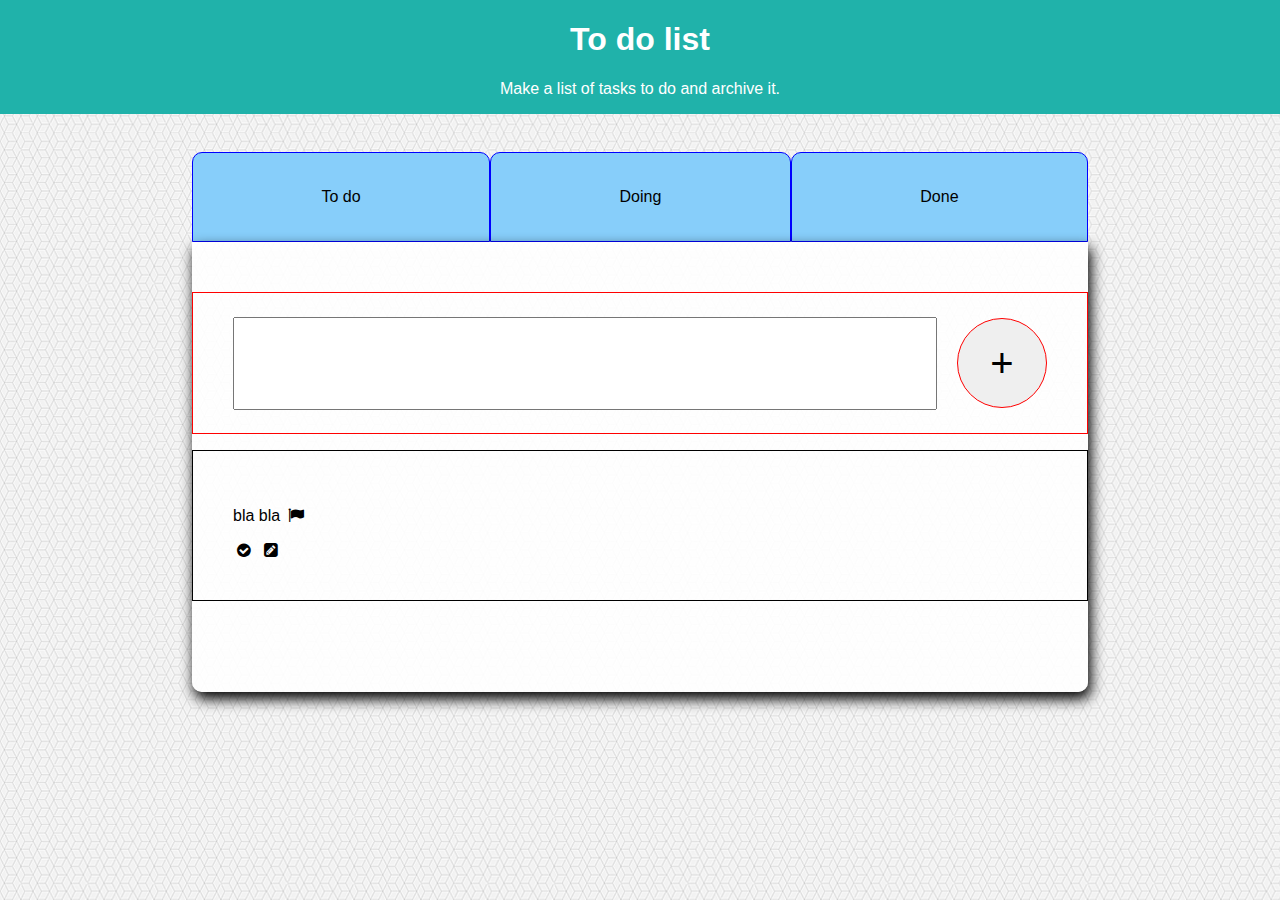
==== index.html @ b2c864e4 "Stworzenie struktury, interfejsu, dodanie funkcji dodawania oraz usuwania zadań" ====
<!DOCTYPE html>
<html>
<head>
    <meta charset="utf-8" />
    <meta http-equiv="X-UA-Compatible" content="IE=edge">
    <title>Todo List | Tasks to do and have done</title>
    <meta name="viewport" content="width=device-width, initial-scale=1">
    <link rel="stylesheet" type="text/css" media="screen" href="normalize.css" />
    <link rel="stylesheet" type="text/css" href="fontello/css/fontello.css">
    <link rel="stylesheet" type="text/css" media="screen" href="main.css" />
    
</head>
<body>
    <header>
        <div id="page-title">
            <h1>To do list</h1>
        </div>
        <div id="page-subtitle">
            <p>Make a list of tasks to do and archive it.</p>
        </div>
    </header>
    <nav>
        <div id="time-buttons">
            
            <button>To do</button>
            <button>Doing</button>   
            <button>Done</button>
            
        </div>
    </nav>
    
    <main>
        <section id="add-task-section">        
            <textarea name="task-text" id="task-textarea" cols="30" rows="3"></textarea>
            <button id="add-task-btn" class="round-button" onclick="addTask()">
                    <span>&#43;</span>
            </button>
            
        </section>
        <ul id="list-of-tasks">
                <p>bla bla
                        <span><i class="icon-flag"></i></span>
                </p>
            
            <i class="icon-ok-circled" ></i>
            <i class="icon-pencil-squared"></i>
            
            
        </ul>
    </main>
    <footer></footer>

    <script src="todo.js"></script>
</body>
</html>
---- fontello/css/fontello.css ----
@font-face {
  font-family: 'fontello';
  src: url('../font/fontello.eot?96360841');
  src: url('../font/fontello.eot?96360841#iefix') format('embedded-opentype'),
       url('../font/fontello.woff2?96360841') format('woff2'),
       url('../font/fontello.woff?96360841') format('woff'),
       url('../font/fontello.ttf?96360841') format('truetype'),
       url('../font/fontello.svg?96360841#fontello') format('svg');
  font-weight: normal;
  font-style: normal;
}
/* Chrome hack: SVG is rendered more smooth in Windozze. 100% magic, uncomment if you need it. */
/* Note, that will break hinting! In other OS-es font will be not as sharp as it could be */
/*
@media screen and (-webkit-min-device-pixel-ratio:0) {
  @font-face {
    font-family: 'fontello';
    src: url('../font/fontello.svg?96360841#fontello') format('svg');
  }
}
*/
 
 [class^="icon-"]:before, [class*=" icon-"]:before {
  font-family: "fontello";
  font-style: normal;
  font-weight: normal;
  speak: none;
 
  display: inline-block;
  text-decoration: inherit;
  width: 1em;
  margin-right: .2em;
  text-align: center;
  /* opacity: .8; */
 
  /* For safety - reset parent styles, that can break glyph codes*/
  font-variant: normal;
  text-transform: none;
 
  /* fix buttons height, for twitter bootstrap */
  line-height: 1em;
 
  /* Animation center compensation - margins should be symmetric */
  /* remove if not needed */
  margin-left: .2em;
 
  /* you can be more comfortable with increased icons size */
  /* font-size: 120%; */
 
  /* Font smoothing. That was taken from TWBS */
  -webkit-font-smoothing: antialiased;
  -moz-osx-font-smoothing: grayscale;
 
  /* Uncomment for 3D effect */
  /* text-shadow: 1px 1px 1px rgba(127, 127, 127, 0.3); */
}
 
.icon-flag:before { content: '\e800'; } /* '' */
.icon-ok-circled:before { content: '\e802'; } /* '' */
.icon-pencil-squared:before { content: '\f14b'; } /* '' */
.icon-trash:before { content: '\f1f8'; } /* '' */
---- main.css ----
body {
    background-image: url("geometric_background.png");
    display: flex;
    flex-direction: column;
    align-items: center;
    font-family: 'Trebuchet MS', 'Lucida Sans Unicode', 'Lucida Grande', 'Lucida Sans', Arial, sans-serif; 
}

header {
    text-align: center;
    width: 100%;
    background-color: lightseagreen;
    color: white;
}

nav {
    display: flex;
    justify-content: center;
    margin-top: 3%;
    width: 70%;
    height: 90px;
}

nav #time-buttons {
    display: flex;
    width: 100%;
    
}

nav button {
    flex-grow: 1;
    border-radius: 10px 10px 0 0;
    background-color:lightskyblue;
    border: 1px solid blue;
}

nav button:focus {
    outline: 0;
    box-shadow: 0 0 3pt 2pt blue;
}


main {
    width: 70%;
    min-height: 50vh;
    background-color: rgba(255, 255, 255, 0.9);    
    margin-bottom: 30px;
    border-radius: 0 0 10px 10px;
    box-shadow: 2pt 5pt 10pt 0.1pt black;
}

main ul {
    list-style-type: none;
    padding: 40px;
    border: 1px solid black;
}


#add-task-section {
    display:flex;
    align-items: center;
    justify-content: center;
    height: 100px;
    margin-top: 50px;
    padding: 20px;
    border: 1px solid red;
}


#task-textarea {
    margin-right: 20px;
    margin-left: 20px;
    font-size: 25px;
    flex-grow: 1;
    resize: none;
}

#add-task-btn {
    font-size: 40px;
    margin-right: 20px;
}

.round-button {
    display:block;
    height: 90px;
    width: 90px;
    border-radius: 50%;
    border: 1px solid red;
  }

.round-button:focus {
    outline: 0;
    box-shadow: 0 0 3pt 2pt blue;
  }

button:focus {
    
}

.task {
    background-color: white;
    min-height: 100px;
    margin-top: 40px;
    border: 1px solid black;
    flex-grow: 1;
}

.icons {
    display: flex;
    align-items: center;
    justify-content: space-around;
    flex-wrap: wrap;
    background-color: white;
    min-height: 100px;
    min-width: 90px;
    margin-top: 40px;
    margin-right: 90px;
    border: 1px solid black;
}

.big-icon {
    font-size: 35px;
}

.task-container {
    display: flex;
}

.icon-trash:hover {
    color: red;
}

.icon-ok-circled:hover {
    color: lime;
}

.icon-pencil-squared:hover {
    color: lightskyblue;
}

.icon-flag:hover {
    color: lightgrey;
}
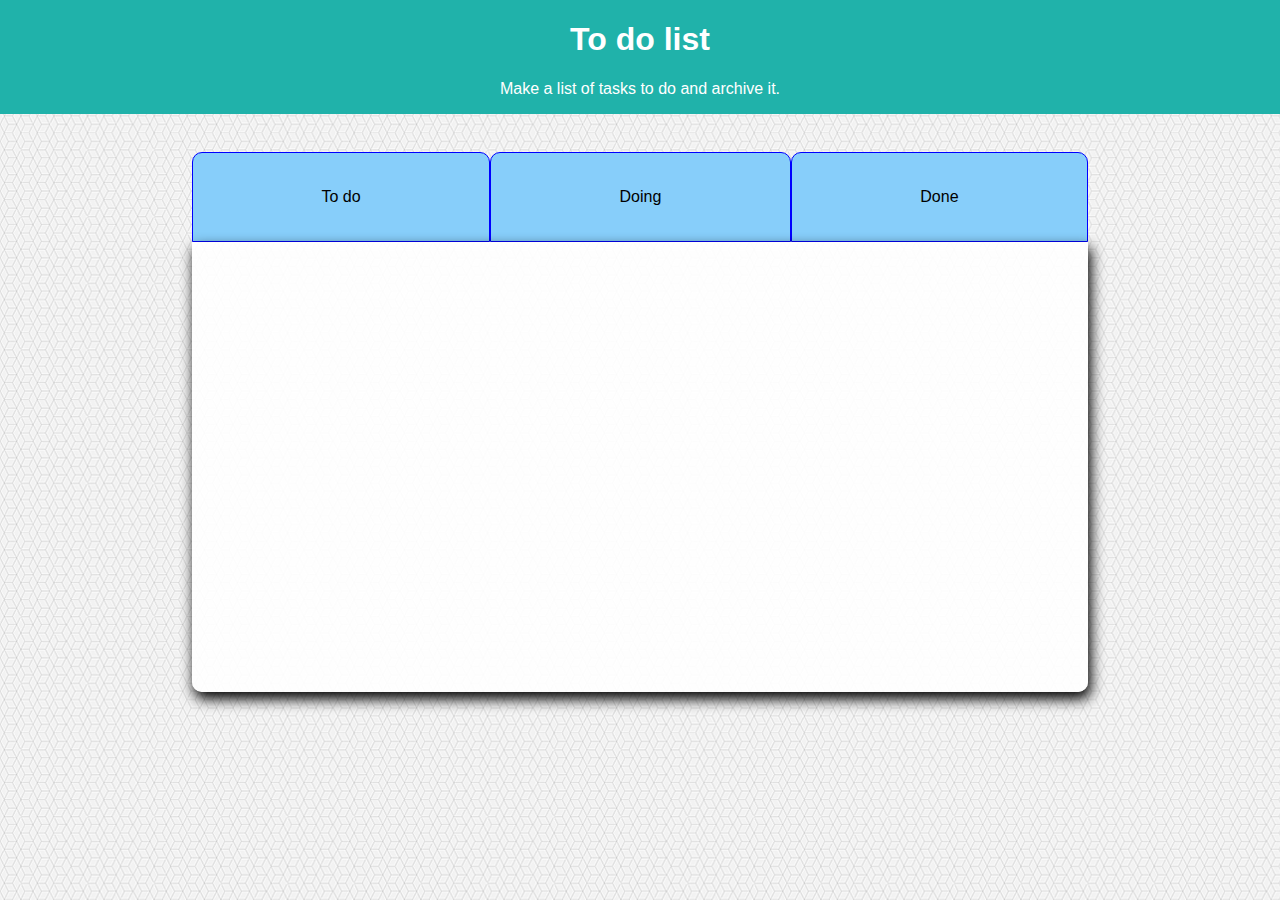
==== commit d7872d10: "Wykorzystanie XMLHttpRequest(AJAX) do przelaczania zakladek, zmiana sposobu ustawiania id (raczej ch" ====
--- a/index.html
+++ b/index.html
@@ -1,55 +1,40 @@
 <!DOCTYPE html>
 <html>
-<head>
-    <meta charset="utf-8" />
-    <meta http-equiv="X-UA-Compatible" content="IE=edge">
-    <title>Todo List | Tasks to do and have done</title>
-    <meta name="viewport" content="width=device-width, initial-scale=1">
-    <link rel="stylesheet" type="text/css" media="screen" href="normalize.css" />
-    <link rel="stylesheet" type="text/css" href="fontello/css/fontello.css">
-    <link rel="stylesheet" type="text/css" media="screen" href="main.css" />
-    
-</head>
-<body>
-    <header>
-        <div id="page-title">
-            <h1>To do list</h1>
-        </div>
-        <div id="page-subtitle">
-            <p>Make a list of tasks to do and archive it.</p>
-        </div>
-    </header>
-    <nav>
-        <div id="time-buttons">
+    <head>
+        <meta charset="utf-8" />
+        <meta http-equiv="X-UA-Compatible" content="IE=edge">
+        <title>Todo List | Tasks to do and have done</title>
+        <meta name="viewport" content="width=device-width, initial-scale=1">
+        <link rel="stylesheet" type="text/css" media="screen" href="normalize.css" />
+        <link rel="stylesheet" type="text/css" href="fontello/css/fontello.css">
+        <link rel="stylesheet" type="text/css" media="screen" href="main.css" />
+        <script src="localforage.js"></script>
+        
+    </head>
+    <body>
+        <header>
+            <div id="page-title">
+                <h1>To do list</h1>
+            </div>
+            <div id="page-subtitle">
+                <p>Make a list of tasks to do and archive it.</p>
+            </div>
+        </header>
+        <nav>
+            <div id="time-buttons">
+                
+                <button id="todo">To do</button>
+                <button id="doing">Doing</button>   
+                <button id="done">Done</button>
+                
+            </div>
+        </nav>
+        
+        <main id="main">
             
-            <button>To do</button>
-            <button>Doing</button>   
-            <button>Done</button>
-            
-        </div>
-    </nav>
-    
-    <main>
-        <section id="add-task-section">        
-            <textarea name="task-text" id="task-textarea" cols="30" rows="3"></textarea>
-            <button id="add-task-btn" class="round-button" onclick="addTask()">
-                    <span>&#43;</span>
-            </button>
-            
-        </section>
-        <ul id="list-of-tasks">
-                <p>bla bla
-                        <span><i class="icon-flag"></i></span>
-                </p>
-            
-            <i class="icon-ok-circled" ></i>
-            <i class="icon-pencil-squared"></i>
-            
-            
-        </ul>
-    </main>
-    <footer></footer>
-
-    <script src="todo.js"></script>
-</body>
+        </main>
+        <footer></footer>
+        <script src="todo.js"></script>
+        
+    </body>
 </html>--- a/main.css
+++ b/main.css
@@ -52,7 +52,6 @@
 main ul {
     list-style-type: none;
     padding: 40px;
-    border: 1px solid black;
 }
 
 
@@ -63,11 +62,11 @@
     height: 100px;
     margin-top: 50px;
     padding: 20px;
-    border: 1px solid red;
+    
 }
 
 
-#task-textarea {
+.task-textarea {
     margin-right: 20px;
     margin-left: 20px;
     font-size: 25px;
@@ -85,7 +84,8 @@
     height: 90px;
     width: 90px;
     border-radius: 50%;
-    border: 1px solid red;
+    border: 0;
+    
   }
 
 .round-button:focus {
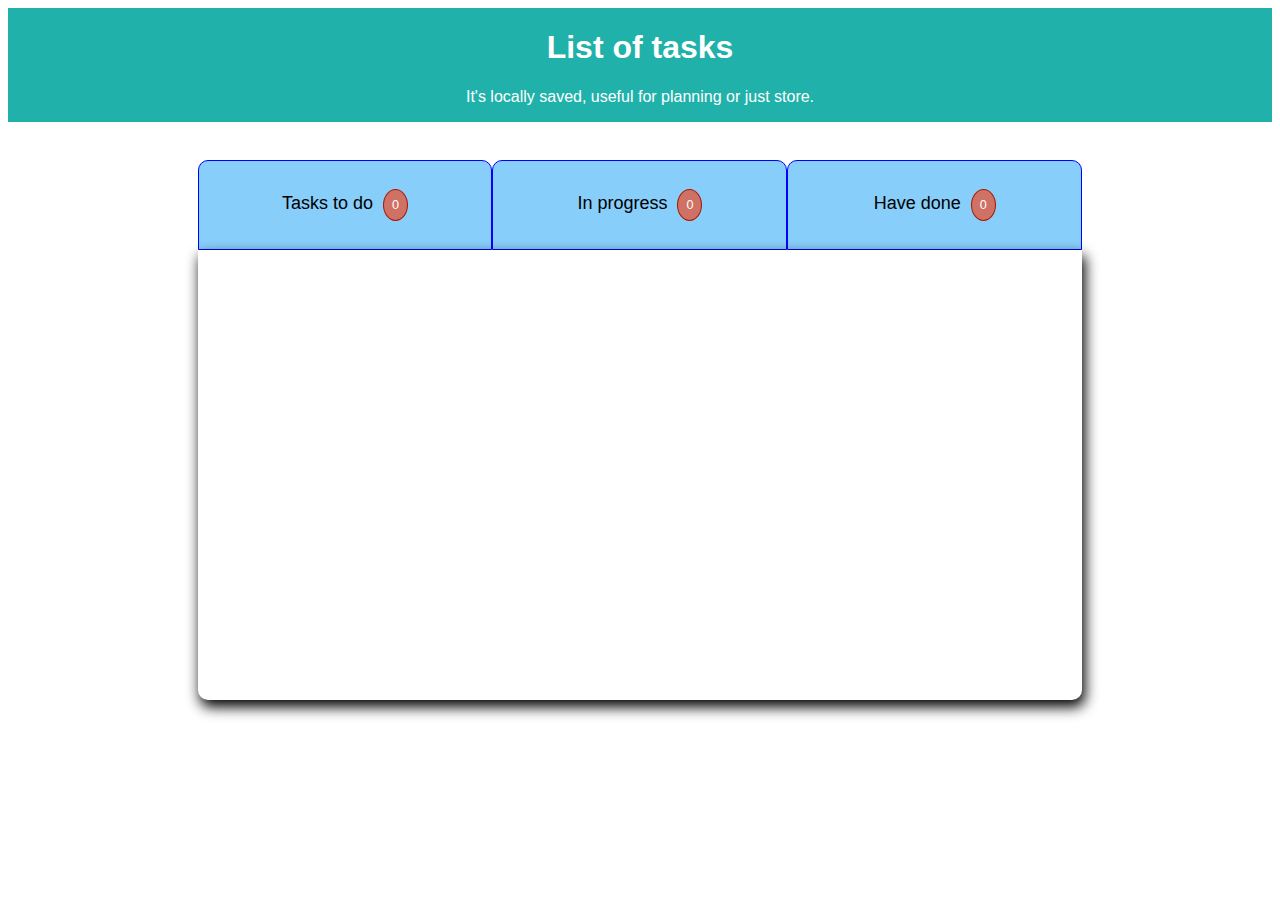
==== commit 1f6621f5: "Dodanie responsywności Zmiana w wygladzie Dodanie licznikow pokazujacy liczbe zadan o okreslonym sta" ====
--- a/index.html
+++ b/index.html
@@ -3,29 +3,30 @@
     <head>
         <meta charset="utf-8" />
         <meta http-equiv="X-UA-Compatible" content="IE=edge">
-        <title>Todo List | Tasks to do and have done</title>
+        <title>List of tasks | Make a task to do</title>
         <meta name="viewport" content="width=device-width, initial-scale=1">
-        <link rel="stylesheet" type="text/css" media="screen" href="normalize.css" />
-        <link rel="stylesheet" type="text/css" href="fontello/css/fontello.css">
-        <link rel="stylesheet" type="text/css" media="screen" href="main.css" />
-        <script src="localforage.js"></script>
+        <link rel="stylesheet" type="text/css" href="css/normalize.css" />
+        <link rel="stylesheet" type="text/css" href="css/fontello/css/fontello.css">
+        <link rel="stylesheet" type="text/css" href="css/main.css" />
+        <script src="scripts/localforage.js"></script>
+        <script src="scripts/underscore-min.js"></script>
         
     </head>
     <body>
         <header>
             <div id="page-title">
-                <h1>To do list</h1>
+                <h1>List of tasks</h1>
             </div>
             <div id="page-subtitle">
-                <p>Make a list of tasks to do and archive it.</p>
+                <p>It's locally saved, useful for planning or just store.</p>
             </div>
         </header>
         <nav>
             <div id="time-buttons">
                 
-                <button id="todo">To do</button>
-                <button id="doing">Doing</button>   
-                <button id="done">Done</button>
+                <button class="todo" id="todo">Tasks to do &nbsp;<span id="number-todo" class="number-circle">0</span></button>
+                <button class="doing" id="doing">In progress  &nbsp;<span id="number-inprogress" class="number-circle">0</span></button>   
+                <button class="done" id="done">Have done  &nbsp;<span id="number-havedone" class="number-circle">0</span></button>
                 
             </div>
         </nav>
@@ -34,7 +35,7 @@
             
         </main>
         <footer></footer>
-        <script src="todo.js"></script>
+        <script src="scripts/todo.js"></script>
         
     </body>
 </html>--- a/css/main.css
+++ b/css/main.css
@@ -0,0 +1,259 @@
+body {
+    background-image: url("../img/geometric-background.png");
+    display: flex;
+    flex-direction: column;
+    align-items: center;
+    font-family: 'Trebuchet MS', 'Lucida Sans Unicode', 'Lucida Grande', 'Lucida Sans', Arial, sans-serif; 
+}
+
+header {
+    text-align: center;
+    width: 100%;
+    background-color: lightseagreen;
+    color: white;
+}
+
+a {
+	word-break: break-all;
+}
+
+nav {
+    display: flex;
+    justify-content: center;
+    margin-top: 3%;
+    width: 70%;
+    height: 90px;
+}
+
+button {
+    cursor: pointer;
+}
+
+nav #time-buttons {
+    display: flex;
+    width: 100%;
+    
+}
+
+nav button {
+    width: 33.33%;
+    border-radius: 10px 10px 0 0;
+    background-color:lightskyblue;
+    border: 1px solid blue;
+    font-size: 18px;
+}
+
+nav button:focus {
+    outline: 0;
+    box-shadow: 0 0 3pt 2pt blue;
+}
+
+
+main {
+    width: 70%;
+    min-height: 50vh;
+    background-color: rgba(255, 255, 255);    
+    margin-bottom: 30px;
+    border-radius: 0 0 10px 10px;
+    box-shadow: 2pt 5pt 10pt 0.1pt black;
+    
+}
+
+p {
+    word-break: break-all;
+}
+
+main ul.list-of-tasks {
+    list-style-type: none;
+    padding: 40px;
+}
+
+main ul.links {
+    list-style-type: disc;
+    margin-left: 40px;
+    padding: 0px;
+}
+
+main ul.links li {
+    margin-bottom: 15px;
+    overflow-wrap: break-word;
+
+}
+
+.links-title {
+    margin-left: 15px;
+}
+
+p.links {
+    
+}
+
+#add-task-section {
+    display:flex;
+    align-items: center;
+    justify-content: center;
+    height: 100px;
+    margin-top: 50px;
+    margin-left: 20px;
+    margin-right: 20px;
+    padding: 20px;   
+}
+
+
+.task-textarea {
+    margin-right: 20px;
+    font-size: 25px;
+    flex-grow: 1;
+    resize: none;
+}
+
+.edit-task-textarea {
+    min-height: 100px;
+    flex-grow: 1;
+}
+
+#add-task-btn {
+    font-size: 40px;
+}
+
+.round-button {
+    display:block;
+    height: 90px;
+    width: 90px;
+    border-radius: 50%;
+    border: 0;
+    
+  }
+
+.number-circle {
+    display: inline-block;
+    border-radius: 50%;
+    padding: 8px;
+    font-size: 0.7em;
+    color: white;
+    background: rgba(255, 51, 0, 0.6);
+    border: 1px solid rgb(170, 25, 0);
+    text-align: center;
+}
+
+.round-button:focus {
+    outline: 0;
+    box-shadow: 0 0 3pt 2pt blue;
+  }
+
+button:focus {
+    
+}
+
+.task {
+    width: 70%;
+    padding: 10px;
+    word-break: break-all;
+}
+
+.task-text {
+    
+}
+
+.icons-container {
+    display: flex;
+    align-items: flex-start;
+    justify-content: flex-end;
+          
+}
+
+.setting-icon {
+    font-size: 35px;
+    cursor: pointer;
+}
+
+.task-container {
+    display: flex;
+    justify-content: space-between;
+    border-top: 2px solid lightgray;
+    min-height: 100px;
+}
+
+.task-container:first-of-type {
+    border-top: 0;
+}
+
+.date {
+    align-self: flex-end;
+    height: 1em;
+}
+
+.icon-trash:hover {
+    color: red;
+}
+
+.icon-ok-circled:hover {
+    color: lime;
+}
+
+.icon-pencil-squared:hover {
+    color: lightskyblue;
+}
+
+.icon-flag:hover {
+    color: lightgrey;
+}
+
+
+/* Smartphones (portrait and landscape) and small devices ----------- */
+@media only screen and (min-device-width : 120px) and (max-device-width :768px) {
+    /* Styles */
+    nav {
+        width: 100%;
+    }
+
+    main {
+        width: 100%;
+    }
+
+    .icons-container {
+        flex-direction: column;
+        
+    }
+
+    .task {
+        width: 90%;
+        padding: 10px;
+        word-break: break-all;
+    }
+
+    .setting-icon {
+        font-size: 30px;
+        margin-bottom: 10px;
+    }
+
+    main ul.list-of-tasks {
+        list-style-type: none;
+        padding: 10px;
+    }
+
+
+    #add-task-section {
+        display:flex;
+        align-items: center;
+        justify-content: center;
+        height: 100px;
+        margin-top: 50px;
+        margin-left: 5px;
+        margin-right: 5px;
+        padding: 0px;
+   
+    }
+}
+
+/* iPads (portrait and landscape) ----------- */
+@media only screen and (min-device-width : 768px) and (max-device-width : 1024px) {
+    /* Styles */
+    nav {
+        width: 100%;
+    }
+
+    main {
+        width: 100%;
+    }
+}